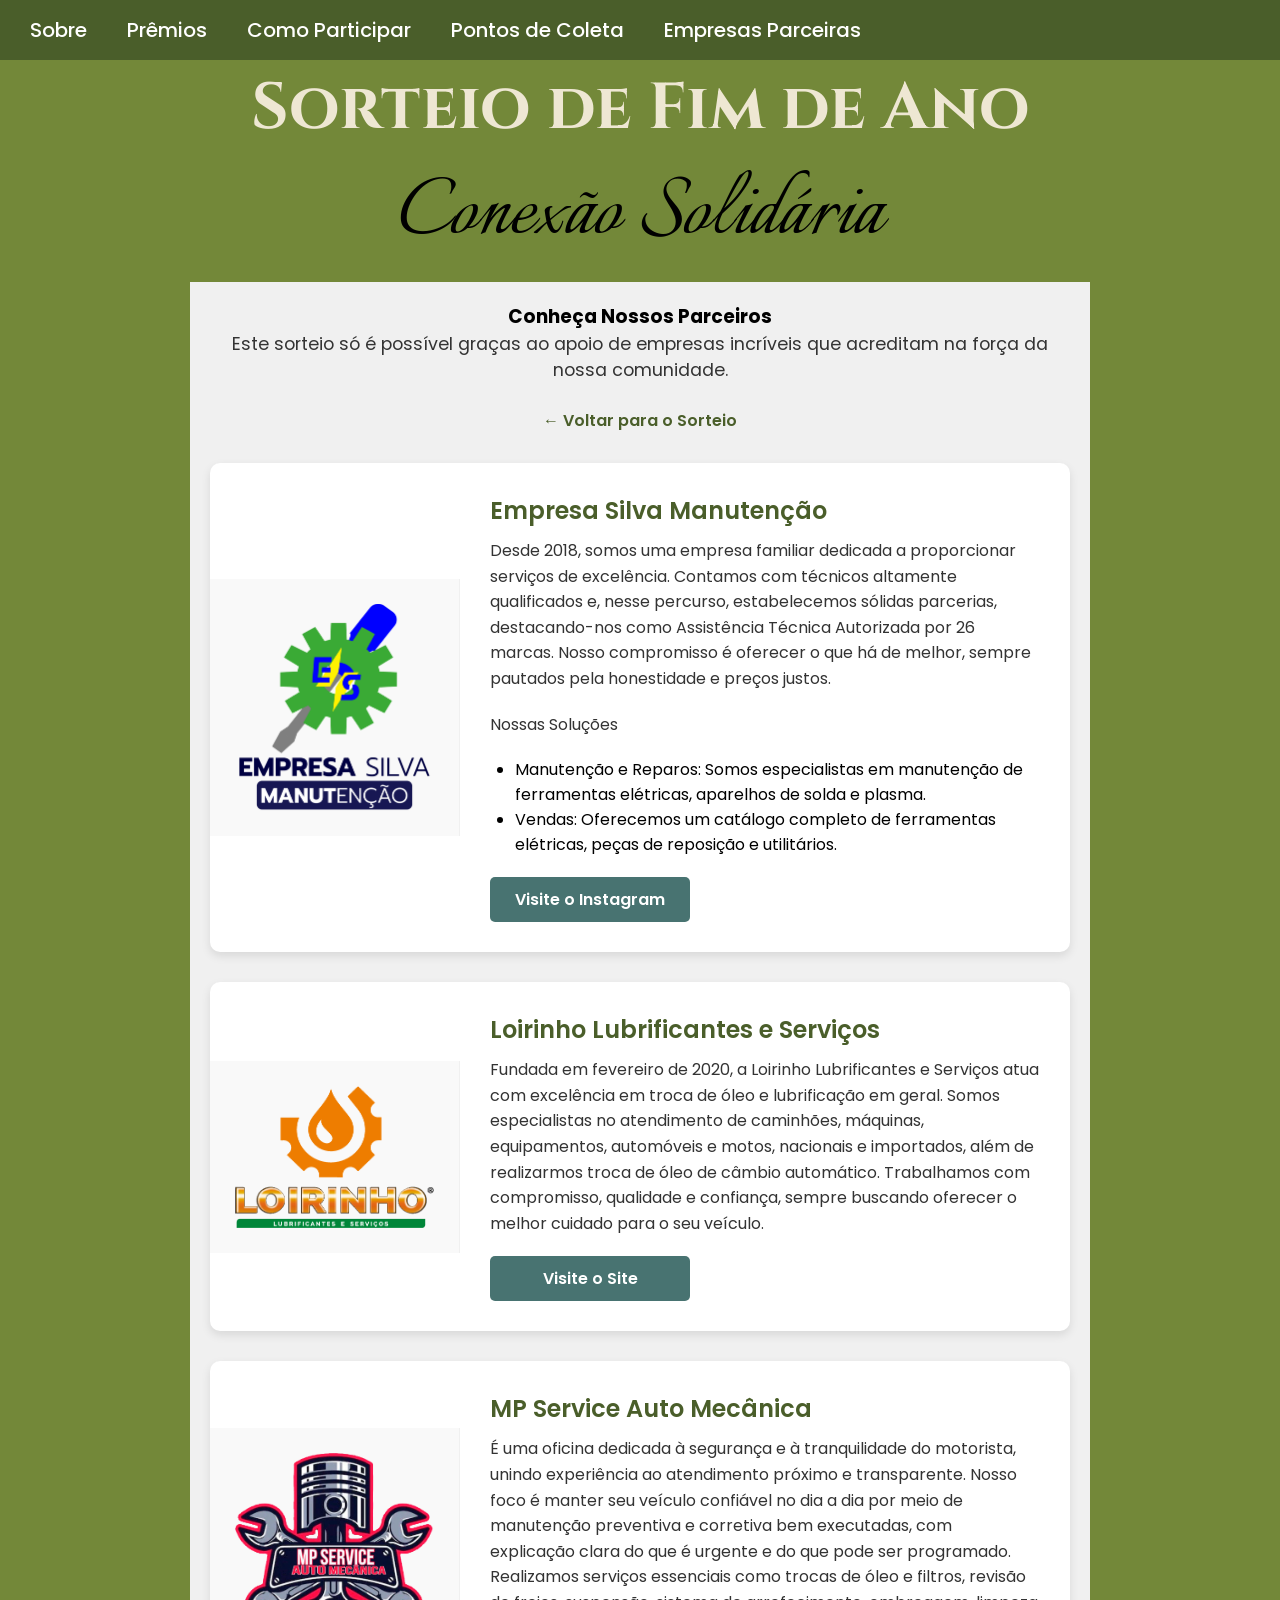
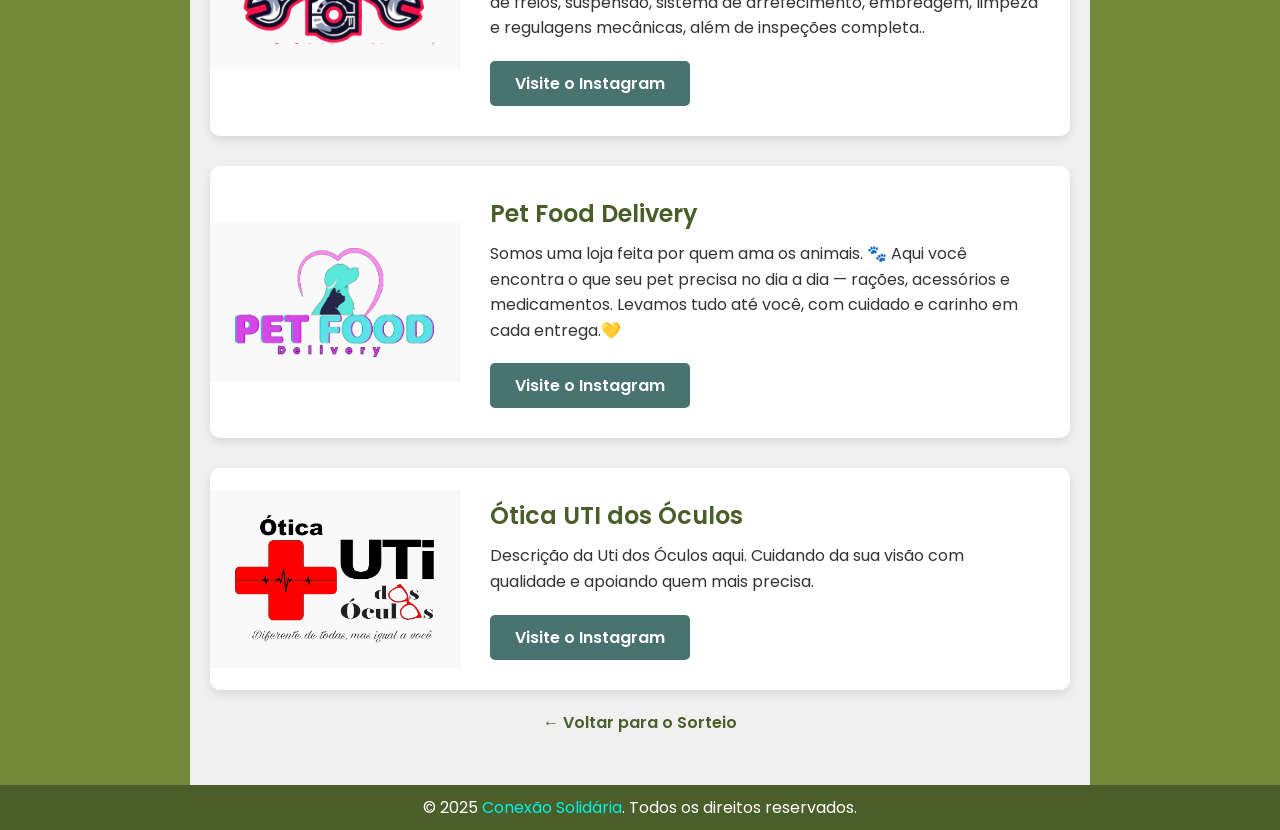
==== parceiros.html @ 74a0b7f2 "Add files via upload" ====
<!DOCTYPE html>
<html lang="pt-br">

<head>
    <meta charset="UTF-8">
    <meta name="viewport" content="width=device-width, initial-scale=1.0">
    <meta name="author" content="Enio Antonio S. Junior">

    <meta name="description"
        content="Conheça as empresas que estão apoiando o Sorteio de Fim de Ano Conexão Solidária.">

    <meta property="og:type" content="website">
    <meta property="og:url" content="https://conexao-solidaria-ptc.netlify.app/parceiros.html">
    <meta property="og:title" content="Nossos Parceiros - Conexão Solidária">
    <meta property="og:description"
        content="Conheça as empresas incríveis que estão apoiando o nosso Sorteio de Fim de Ano.">
    <meta property="og:image" content="https://conexao-solidaria-ptc.netlify.app/src/img/preview-social.png">

    <meta property="twitter:card" content="summary_large_image">
    <meta property="twitter:url" content="https://conexao-solidaria-ptc.netlify.app/parceiros.html">
    <meta property="twitter:title" content="Nossos Parceiros - Conexão Solidária">
    <meta property="twitter:description"
        content="Conheça as empresas incríveis que estão apoiando o nosso Sorteio de Fim de Ano.">
    <meta property="twitter:image" content="https://conexao-solidaria-ptc.netlify.app/src/img/preview-social.png">

    <link rel="icon" href="src/img/64x64.png" type="image/png">
    <link rel="stylesheet" href="src/css/reset.css">
    <link rel="stylesheet" href="src/css/style.css">
    <title>Parceiros - Conexão Solidária</title>
</head>

<body id="topo">
    <nav>
        <button class="hamburger" id="hamburger-button" aria-label="Menu">
            <span class="hamburger-line"></span>
            <span class="hamburger-line"></span>
            <span class="hamburger-line"></span>
        </button>

        <div class="nav-links" id="nav-links">
            <a href="index.html#sobre">Sobre</a>
            <a href="index.html#premios">Prêmios</a>
            <a href="index.html#como-participar">Como Participar</a>
            <a href="index.html#pontos-de-coleta">Pontos de Coleta</a>
            <a href="index.html#empresas-parceiras">Empresas Parceiras</a>
        </div>
    </nav>
    <header>
        <h1>Sorteio de Fim de Ano</h1>
        <h2>Conexão Solidária</h2>
    </header>

    <main class="partner-page-main">
        <h3>Conheça Nossos Parceiros</h3>
        <p class="partner-subtitulo">
            Este sorteio só é possível graças ao apoio de empresas incríveis
            que acreditam na força da nossa comunidade.
        </p>

        <a href="index.html" class="back-link">&larr; Voltar para o Sorteio</a>

        <div class="partner-cards-container">
            <article class="partner-card">
                <img src="src/img/logos/EmpresaSilva@300x.png" alt="Logo da Empresa Silva Manutenção">
                <div class="partner-card-info">
                    <h4>Empresa Silva Manutenção</h4>
                    <p>Desde 2018, somos uma empresa familiar dedicada a proporcionar serviços de excelência. Contamos
                        com técnicos altamente qualificados e, nesse percurso, estabelecemos sólidas parcerias,
                        destacando-nos como Assistência Técnica Autorizada por 26 marcas. Nosso compromisso é oferecer o
                        que há de melhor, sempre pautados pela honestidade e preços justos.</p>
                    <p>Nossas Soluções</p>
                    <ul>
                        <li>Manutenção e Reparos: Somos especialistas em manutenção de ferramentas elétricas, aparelhos
                            de
                            solda e plasma.</li>
                        <li>Vendas: Oferecemos um catálogo completo de ferramentas elétricas, peças de reposição e
                            utilitários.</li>
                    </ul>
                    <a href="https://www.instagram.com/empresasilvamanutencao?igsh=MXJiZjM1cW82eDZsZg=="
                        class="partner-link" target="_blank">Visite o Instagram</a>
                </div>
            </article>

            <article class="partner-card">
                <img src="src/img/logos/Loirinho@300x.png" alt="Logo da Loirinho Lubrificantes">
                <div class="partner-card-info">
                    <h4>Loirinho Lubrificantes e Serviços</h4>
                    <p>Fundada em fevereiro de 2020, a Loirinho Lubrificantes e Serviços atua com excelência em troca de
                        óleo e lubrificação em geral. Somos especialistas no atendimento de caminhões, máquinas,
                        equipamentos, automóveis e motos, nacionais e importados, além de realizarmos troca de óleo de
                        câmbio automático. Trabalhamos com compromisso, qualidade e confiança, sempre buscando oferecer
                        o melhor cuidado para o seu veículo.</p>
                    <a href="https://loirinholubrificantes.marcaweb.com.br" class="partner-link" target="_blank">Visite
                        o Site</a>
                </div>
            </article>

            <article class="partner-card">
                <img src="src/img/logos/MpService.png" alt="Logo da MP Service Auto Mecânica">
                <div class="partner-card-info">
                    <h4>MP Service Auto Mecânica</h4>
                    <p>É uma oficina dedicada à segurança e à tranquilidade do motorista, unindo experiência ao
                        atendimento próximo e transparente. Nosso foco é manter seu veículo confiável no dia a dia por
                        meio de manutenção preventiva e corretiva bem executadas, com explicação clara do que é urgente
                        e do que pode ser programado. Realizamos serviços essenciais como trocas de óleo e filtros,
                        revisão de freios, suspensão, sistema de arrefecimento, embreagem, limpeza e regulagens
                        mecânicas, além de inspeções completa..</p>
                    <a href="https://www.instagram.com/mp.automecanica_?igsh=YnUxN2Uwbm5pYXpt" class="partner-link"
                        target="_blank">Visite o Instagram</a>
                </div>
            </article>

            <article class="partner-card">
                <img src="src/img/logos/PetFoodDelivery.png" alt="Logo da Pet Food Delivery">
                <div class="partner-card-info">
                    <h4>Pet Food Delivery</h4>
                    <p>Somos uma loja feita por quem ama os animais. 🐾
                        Aqui você encontra o que seu pet precisa no dia a dia — rações, acessórios e medicamentos.
                        Levamos tudo até você, com cuidado e carinho em cada entrega.💛</p>
                    <a href="https://www.instagram.com/petf.ooddelivery?igsh=MTQxbnA5NXpmcWZzNg==" class="partner-link"
                        target="_blank">Visite o Instagram</a>
                </div>
            </article>

            <article class="partner-card">
                <img src="src/img/logos/UtiDosOculos.png" alt="Logo da Ótica UTI dos Óculos">
                <div class="partner-card-info">
                    <h4>Ótica UTI dos Óculos</h4>
                    <p>Descrição da Uti dos Óculos aqui. Cuidando da sua visão com
                        qualidade e apoiando quem mais precisa.</p>
                    <a href="https://www.instagram.com/utidosoculos_ptc?utm_source=qr&igsh=a2kxdjM2YWQzOGx4"
                        class="partner-link" target="_blank">Visite o Instagram</a>
                </div>
            </article>
        </div>

        <a href="index.html" class="back-link" style="margin-top: 20px;">&larr; Voltar para o Sorteio</a>
    </main>

    <footer>
        <p>© 2025 <a href="#">Conexão Solidária</a>. Todos os direitos reservados.</p>
    </footer>

    <a href="#topo" id="btnVoltarAoTopo">↑</a>
    <script>
        const btnVoltarAoTopo = document.getElementById("btnVoltarAoTopo");
        window.addEventListener("scroll", function () {
            let scrollPos = window.scrollY || document.documentElement.scrollTop;
            if (scrollPos > 200) {
                btnVoltarAoTopo.classList.add("mostrar");
            } else {
                btnVoltarAoTopo.classList.remove("mostrar");
            }
        });
    </script>

    <script>
        const hamburgerButton = document.getElementById('hamburger-button');
        const navLinks = document.getElementById('nav-links');
        hamburgerButton.addEventListener('click', function () {
            navLinks.classList.toggle('active');
        });
    </script>
</body>

</html>
---- src/css/style.css ----
@import url('https://fonts.googleapis.com/css2?family=Cinzel:wght@400..900&family=Italianno&family=Poppins:ital,wght@0,100;0,200;0,300;0,400;0,500;0,600;0,700;0,800;0,900;1,100;1,200;1,300;1,400;1,500;1,600;1,700;1,800;1,900&display=swap');

/* Adiciona rolagem suave ao clicar nos links da NAV */
html {
    scroll-behavior: smooth;
}

body {
    background: #738839;
    font-family: "Poppins", sans-serif;
    /* Evita que o conteúdo "cole" nas laterais em telas muito grandes */
    max-width: 2000px;
    margin: 0 auto;
}

/* ======================================= */
/* Estilos do NOVO Menu de Navegação (NAV) */
/* ======================================= */
nav {
    background: #4A5E2A;
    padding: 15px 30px;
    /* Mais padding */
    display: flex;
    /* Essencial para alinhar */
    justify-content: space-between;
    /* Links para a direita (em desktop) */
    align-items: center;
    position: relative;
    /* Para o menu flutuar abaixo */
}

/* Container dos links */
.nav-links {
    display: flex;
    /* Links lado a lado no desktop */
    gap: 40px;
    /* Espaço entre os links */
}

.nav-links a {
    color: white;
    text-decoration: none;
    font-size: 20px;
    font-weight: 500;
    transition: color 0.2s;
}

.nav-links a:hover {
    color: #EEE7D3;
    /* Cor mais clara no hover */
    text-decoration: underline;
}

/* Botão Hamburger (ESCONDIDO no desktop) */
.hamburger {
    display: none;
    /* Escondido por padrão */
    background: none;
    border: none;
    cursor: pointer;
    padding: 5px;
    display: none;
    /* Escondido no desktop */
    flex-direction: column;
    gap: 5px;
    /* Espaço entre as linhas */
}

.hamburger-line {
    display: block;
    width: 25px;
    height: 3px;
    background-color: white;
    border-radius: 2px;
}

/* FIM DOS ESTILOS DA NAV */


header {
    background: #738839;
    /* Mesmo fundo do body */
    color: white;
    padding: 5px 0;
    /* Adiciona espaço interno (vertical) */
    text-align: center;
    font-size: 24px;
    font-weight: 600;
}

header h1 {
    margin: 0;
    font-family: "Cinzel", serif;
    font-weight: 700;
    font-size: 65px;
    color: #EEE7D3;
    /* Cor do texto do h1 */
}

header h2 {
    margin: 0;
    color: black;
    font-family: "Italianno", cursive;
    font-weight: 400;
    font-size: 100px;
}

main {
    background: #F0F0F0;
    padding: 20px;
    min-height: 400px;
}

main section h3 {
    font-family: "Cinzel", serif;
    font-weight: 700;
    font-size: 28px;
    margin-bottom: 10px;
    text-align: center;
    /* Centraliza todos os títulos de seção */
}


/* ======================================= */
/* Estilos da Seção "Sobre"                */
/* ======================================= */

section#sobre {
    /* Centraliza o texto e o título da seção */
    text-align: center;

    /* Limita a largura do texto para melhor leitura em telas grandes */
    max-width: 800px;

    /* Centraliza o bloco de texto na página */
    margin: 0 auto 40px auto;
    /* (topo, auto, inferior, auto) */
}

section#sobre p {
    font-size: 1.1rem;
    /* Tamanho de fonte um pouco maior para destaque */
    line-height: 1.7;
    /* Espaçamento entre linhas (melhora leitura) */
    color: #333;
    /* Cor de texto mais suave que o preto puro */
    margin-bottom: 15px;
    /* Espaço entre os parágrafos */
}

/* ======================================= */
/* Estilos da Seção "Prêmios"              */
/* ======================================= */

section#premios {
    /* Centraliza o título "Prêmios" */
    text-align: center;
    margin-bottom: 40px;
    /* Espaço abaixo da seção inteira */
}

/* O container que agrupa os cards de prêmios */
.premios-container {
    display: flex;
    /* ATIVA O FLEXBOX! */
    justify-content: center;
    /* Centraliza os cards na página */
    flex-wrap: wrap;
    /* Permite que os cards quebrem a linha em telas menores */
    gap: 30px;
    /* Espaço entre os cards */
    padding-top: 20px;
    /* Espaço entre o título "Prêmios" e os cards */
}

/* O "Card" de cada prêmio (a tag <figure>) */
.premios-container figure {
    background-color: #FFFFFF;
    /* Fundo branco para o card */
    border-radius: 10px;
    /* Cantos arredondados */
    box-shadow: 0 4px 10px rgba(0, 0, 0, 0.1);
    /* Sombra suave */
    max-width: 300px;
    /* Largura máxima de cada card */
    flex-basis: 300px;
    /* Largura base de cada card */
    flex-grow: 1;
    /* Permite que o card cresça se houver espaço */
    overflow: hidden;
    /* Garante que a imagem não "vaze" dos cantos arredondados */
    display: flex;
    /* Flexbox interno para alinhar a legenda */
    flex-direction: column;
    /* Organiza o card (imagem em cima, legenda embaixo) */
}

/* A imagem dentro do card de prêmio */
.premios-container figure img {
    width: 100%;
    /* Imagem ocupa 100% da largura do card */
    height: 250px;
    /* ALTURA FIXA - Isso é o segredo para cards uniformes! */
    object-fit: cover;
    /* Faz a imagem cobrir o espaço sem distorcer (ela pode ser cortada) */
}

/* A legenda da imagem (<figcaption>) */
.premios-container figure figcaption {
    padding: 20px;
    font-size: 1.1rem;
    font-weight: 600;
    /* Texto em negrito */
    color: #333;
    text-align: center;

    /* Garante que a legenda fique na parte de baixo */
    margin-top: auto;
}


/* ======================================= */
/* BÔNUS: Estilo para o H5 que criamos     */
/* ======================================= */

section#como-participar article h5 {
    font-family: "Poppins", sans-serif;
    font-weight: 600;
    font-size: 18px;
    /* Um pouco menor que o h4 */
    color: #4A5E2A;
    /* Cor verde escura do seu tema */
    margin-top: 20px;
    /* Espaço acima (para separar da lista anterior) */
    margin-bottom: 10px;
}

/* ======================================= */
/* Estilos da Seção "Como Participar"      */
/* ======================================= */

section#como-participar {
    display: flex;
    flex-wrap: wrap;
    justify-content: center;
    gap: 20px;
    text-align: center;
    margin-bottom: 20px;
}

/* Estilo de "Card" para os dois <article> */
section#como-participar article {
    background-color: #FFFFFF;
    border-radius: 10px;
    padding: 25px;
    box-shadow: 0 4px 8px rgba(0, 0, 0, 0.1);
    text-align: left;
    flex-basis: 400px;
    flex-grow: 1;
    max-width: 500px;
}

/* Títulos dentro dos cards (h4) */
section#como-participar article h4 {
    font-family: "Poppins", sans-serif;
    font-weight: 600;
    font-size: 20px;
    color: #4A5E2A;
    margin-bottom: 15px;
}

/* Parágrafos dentro dos cards */
section#como-participar article p {
    font-size: 16px;
    line-height: 1.6;
    margin-bottom: 15px;
}

/* Listas de doação (ul) */
section#como-participar article ul {
    list-style-type: disc;
    margin-left: 25px;
    margin-bottom: 20px;
}

section#como-participar article ul li {
    margin-bottom: 8px;
}

/* ======================================= */
/* Estilos da Seção "Pontos de Coleta"     */
/* ======================================= */

section#pontos-de-coleta {
    text-align: center;
    margin-bottom: 40px;
}

p.coleta-subtitulo {
    font-size: 1.1rem;
    color: #333;
    margin-bottom: 25px;
    max-width: 600px;
    margin-left: auto;
    margin-right: auto;
}

.coleta-container {
    background-color: #FFFFFF;
    border-radius: 10px;
    box-shadow: 0 4px 10px rgba(0, 0, 0, 0.1);
    max-width: 700px;
    margin: 0 auto;
    padding: 20px 40px;
    text-align: left;
}

.coleta-container ul {
    list-style: none;
}

.coleta-container li {
    font-size: 1.1rem;
    padding: 20px 0;
    border-bottom: 1px solid #f0f0f0;
}

.coleta-container li:last-child {
    border-bottom: none;
}

.coleta-container li strong {
    display: block;
    font-weight: 600;
    font-size: 1.2rem;
    color: #333;
    margin-bottom: 5px;
}

.coleta-container li a {
    color: #4A5E2A;
    text-decoration: none;
    font-weight: 500;
    transition: color 0.2s;
}

.coleta-container li a:hover {
    color: #365a5f;
    text-decoration: underline;
}

/* ======================================= */
/* Estilos da Seção "Empresas Parceiras"   */
/* ======================================= */

/* Sua alteração de fundo branco e sombra foi mantida! */
section#empresas-parceiras {
    background: #ffffff;
    border-radius: 30px;
    padding: 10px 10px 10px 10px;
    text-align: center;
    margin: 20px 150px 0px 150px;
    box-shadow: 0 4px 8px rgba(0, 0, 0, 0.1);
}

section#empresas-parceiras img {
    width: 100px;
    height: auto;
}

section#empresas-parceiras button {
    background-color: #487371;
    color: white;
    border: none;
    padding: 10px 20px;
    border-radius: 5px;
    cursor: pointer;
    font-size: 16px;
    margin-top: 10px;
    transition: background-color 0.2s;
    /* Adiciona transição suave */
}

section#empresas-parceiras button a {
    color: white;
    text-decoration: none;
    font-weight: 700;
    font-size: 25px;
}

section#empresas-parceiras button:hover {
    background-color: #365a5f;
}

.logo-container {
    display: flex;
    flex-wrap: wrap;
    justify-content: center;
    align-items: center;
    gap: 20px;
    padding: 20px 0;
}

/* ======================================= */
/* Estilos do Rodapé                       */
/* ======================================= */

footer {
    background: #4A5E2A;
    color: white;
    text-align: center;
    padding: 10px 0;
    font-size: 16px;
}

footer p {
    margin: 0;
}

footer a {
    color: #00f1e5;
    text-decoration: none;
}

/* ======================================= */
/* Estilos da Página "Parceiros"           */
/* ======================================= */

main.partner-page-main {
    max-width: 900px;
    margin: 0 auto;
    text-align: center;
}

p.partner-subtitulo {
    font-size: 1.1rem;
    color: #333;
    margin-bottom: 25px;
}

.back-link {
    display: inline-block;
    font-size: 1rem;
    color: #4A5E2A;
    font-weight: 600;
    text-decoration: none;
    margin-bottom: 30px;
    transition: all 0.2s;
}

.back-link:hover {
    text-decoration: underline;
    transform: translateX(-5px);
}

.partner-cards-container {
    display: flex;
    flex-direction: column;
    gap: 30px;
}

.partner-card {
    background-color: #FFFFFF;
    border-radius: 10px;
    box-shadow: 0 4px 10px rgba(0, 0, 0, 0.1);
    display: flex;
    flex-direction: column;
    overflow: hidden;
    text-align: left;
}

.partner-card img {
    width: 100%;
    max-width: 300px;
    height: auto;
    object-fit: contain;
    align-self: center;
    padding: 20px;
    background-color: #f9f9f9;
}

.partner-card-info {
    padding: 25px;
    display: flex;
    flex-direction: column;
    height: 100%;
}

.partner-card-info h4 {
    font-family: "Poppins", sans-serif;
    font-weight: 600;
    font-size: 1.5rem;
    color: #4A5E2A;
    margin-bottom: 10px;
}

.partner-card-info p {
    font-size: 1rem;
    line-height: 1.6;
    color: #333;
    flex-grow: 1;
    margin-bottom: 20px;
}

.partner-card-info ul {
    list-style-type: disc;
    margin-left: 25px;
    margin-bottom: 20px;
}

.partner-link {
    display: inline-block;
    background-color: #487371;
    color: white;
    padding: 10px 15px;
    border-radius: 5px;
    text-decoration: none;
    font-weight: 600;
    text-align: center;
    transition: background-color 0.2s;
    margin-top: auto;
    max-width: 200px;
}

.partner-link:hover {
    background-color: #365a5f;
    color: white;
}

/* ================================================ */
/* MEDIA QUERY PARA RESPONSIVIDADE (PÁGINA PARCEIROS) */
/* ================================================ */

@media (min-width: 768px) {
    .partner-card {
        flex-direction: row;
    }

    .partner-card img {
        width: 250px;
        max-width: 250px;
        height: auto;
        border-right: 1px solid #f0f0f0;
        padding: 25px;
    }

    .partner-card-info {
        padding: 30px;
    }
}


/* ================================================ */
/* MEDIA QUERY PARA RESPONSIVIDADE (SITE INTEIRO)   */
/* ================================================ */

@media (max-width: 768px) {

    /* ======================================= */
    /* RESPONSIVIDADE DO NOVO MENU HAMBURGER   */
    /* ======================================= */

    /* 1. O botão hamburger APARECE no mobile */
    .hamburger {
        display: flex;
        /* Mostra o botão */
        z-index: 1001;
        /* Garante que fique na frente */
    }

    /* Posição correta dos links do desktop (centralizado) */
    nav {
        justify-content: center;
    }

    /* 2. O container de links é ESCONDIDO no mobile */
    .nav-links {
        display: none;
        /* Escondido por padrão */

        /* Configuração do menu "flutuante" */
        position: absolute;
        top: 100%;
        /* Começa logo abaixo da nav */
        left: 0;
        right: 0;

        background-color: #4A5E2A;
        /* Mesma cor de fundo */
        width: 100%;
        padding: 20px;
        box-shadow: 0 4px 8px rgba(0, 0, 0, 0.2);
    }

    /* 3. A classe 'active' que o JS vai adicionar */
    .nav-links.active {
        display: block;
        /* MOSTRA o menu */
    }

    /* 4. Links dentro do menu mobile (empilhados) */
    .nav-links a {
        display: block;
        /* Links um abaixo do outro */
        padding: 15px;
        text-align: center;
        border-bottom: 1px solid rgba(255, 255, 255, 0.1);
    }

    .nav-links a:last-child {
        border-bottom: none;
    }

    /* FIM DO CSS DO MENU HAMBURGER */


    /* 2. Ajusta os Títulos do Cabeçalho */
    header h1 {
        font-size: 40px;
        /* Reduz de 65px */
    }

    header h2 {
        font-size: 60px;
        /* Reduz de 100px */
    }

    /* 3. Ajusta o Padding Principal e Fontes */
    main {
        padding: 15px;
        /* Reduz o padding lateral de 20px */
    }

    main section h3 {
        font-size: 24px;
        /* Reduz o título das seções */
    }

    /* 4. Remove a margem lateral da seção de parceiros */
    section#empresas-parceiras {
        /* Remove as margens laterais fixas de 150px */
        margin: 20px 15px 0px 15px;
        padding: 15px;
    }

    section#empresas-parceiras button a {
        font-size: 18px;
        /* Diminui o botão de parceiros */
    }

    /* 5. Ajusta o card da lista de coleta */
    .coleta-container {
        padding: 15px 20px;
        /* Menos padding lateral no card */
    }

    /* 6. Ajusta os cards de "Como Participar" */
    section#como-participar article {
        /* Remove a largura base para o card se ajustar */
        flex-basis: 100%;
        padding: 20px;
    }

    /* 7. Ajusta os cards de "Prêmios" */
    .premios-container figure {
        /* Remove a largura base para o card se ajustar */
        flex-basis: 100%;
        max-width: 100%;
    }

    /* 8. Ajusta o padding da página de parceiros no mobile */
    main.partner-page-main {
        padding: 15px;
    }
}

.voltar-ao-topo {
    margin-top: 10px;
    /* Adiciona um espaço acima do link */
}

.voltar-ao-topo a {
    color: #00f1e5;
    /* Mesma cor do outro link do rodapé */
    text-decoration: none;
    font-weight: 600;
}

.voltar-ao-topo a:hover {
    text-decoration: underline;
}

/* ======================================= */
/* Estilo do Botão "Voltar ao Topo"        */
/* ======================================= */

#btnVoltarAoTopo {
    display: flex;
    /* Para centralizar a seta */
    justify-content: center;
    align-items: center;

    position: fixed;
    /* Fica fixo na tela */
    bottom: 20px;
    /* 20px de distância do rodapé */
    right: 20px;
    /* 20px de distância da direita */

    width: 50px;
    /* Tamanho do círculo */
    height: 50px;
    background-color: #4A5E2A;
    /* Cor verde do seu tema */
    color: #FFFFFF;
    /* Cor da seta (branca) */

    border-radius: 50%;
    /* Deixa o botão redondo */
    text-decoration: none;
    /* Remove o sublinhado do link */
    font-size: 24px;
    /* Tamanho da seta */
    font-weight: bold;
    box-shadow: 0 2px 5px rgba(0, 0, 0, 0.3);
    /* Sombra suave */
    z-index: 1000;
    /* Garante que ele fique acima de tudo */

    /* --- A MÁGICA COMEÇA AQUI --- */

    /* 1. Oculto por padrão */
    opacity: 0;
    visibility: hidden;

    /* 2. Animação suave de "surgir" */
    transition: opacity 0.3s, visibility 0.3s;
}

/* 3. A classe que o JavaScript vai adicionar */
#btnVoltarAoTopo.mostrar {
    opacity: 1;
    visibility: visible;
}

/* ESTA É A CHAVE '}' EXTRA QUE VOCÊ PRECISA DELETAR NO SEU ARQUIVO ORIGINAL.
   NESTE CÓDIGO ELA FOI REMOVIDA.
*/
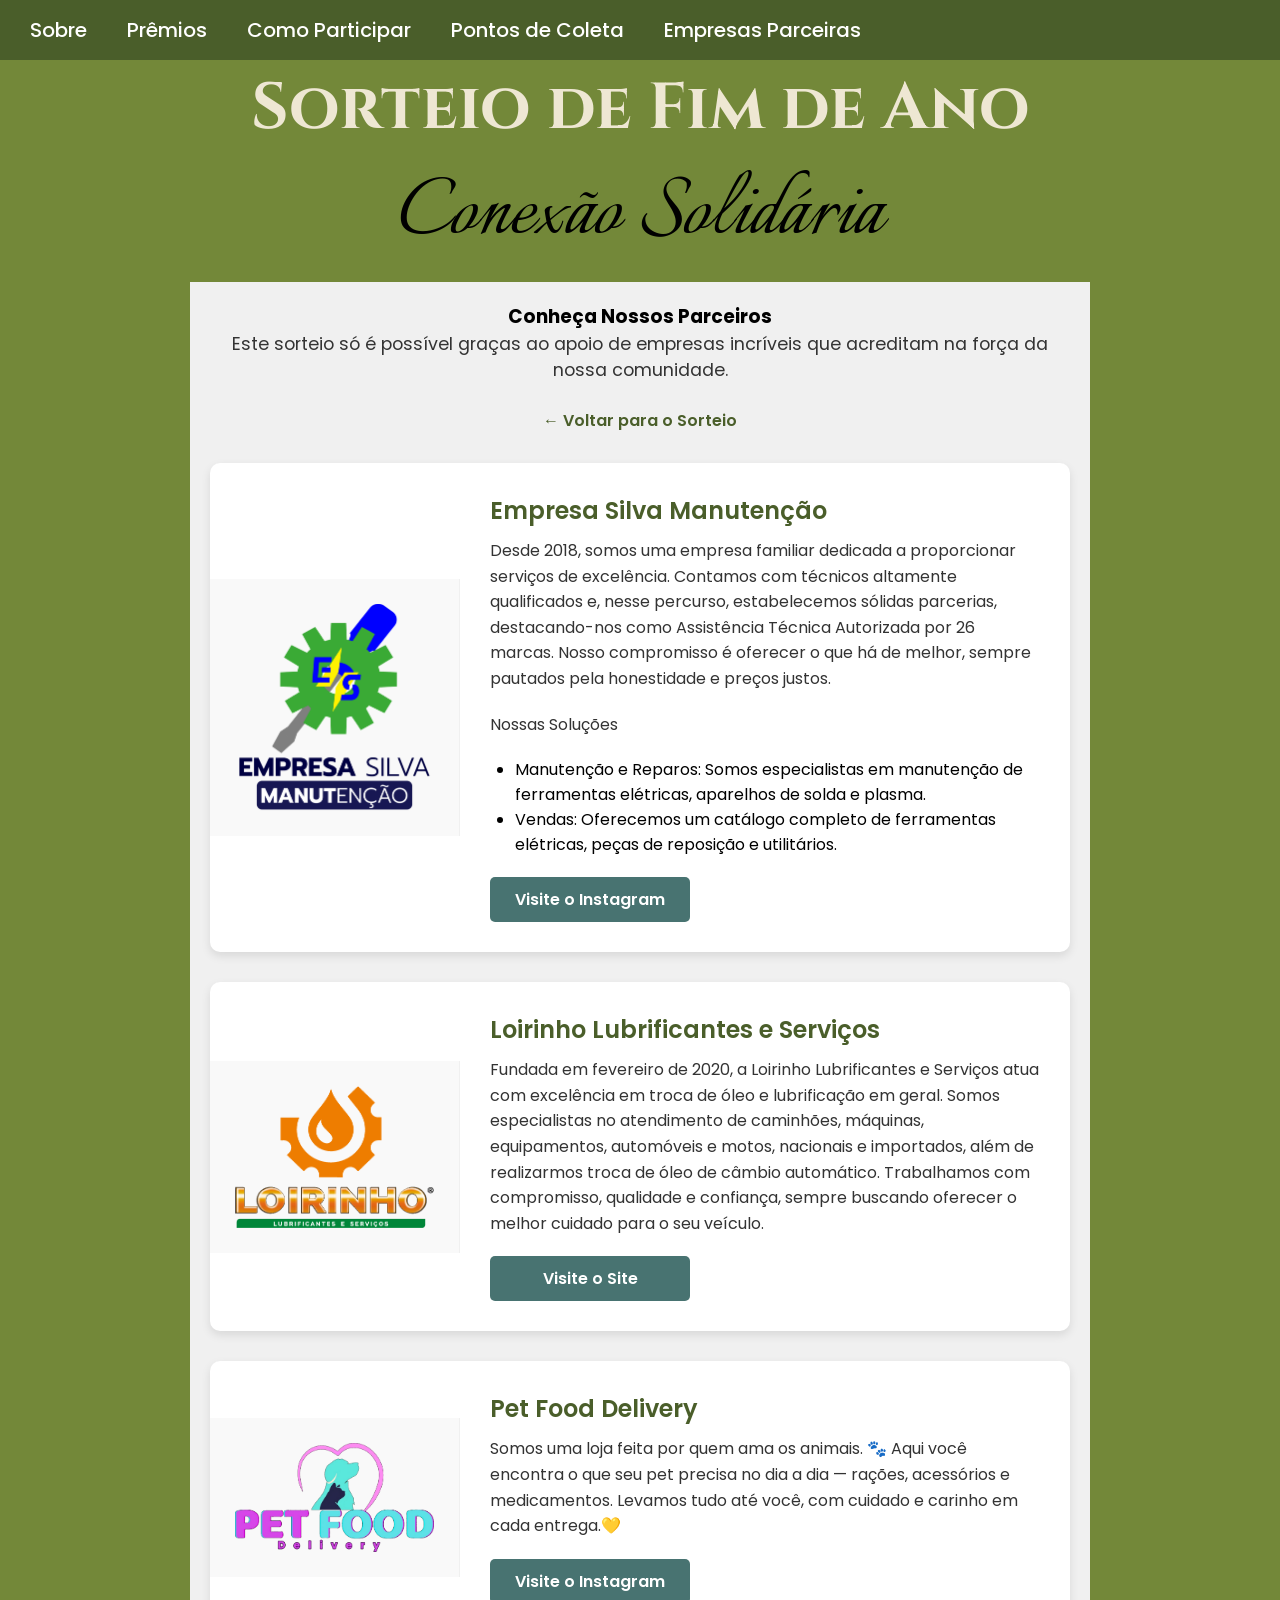
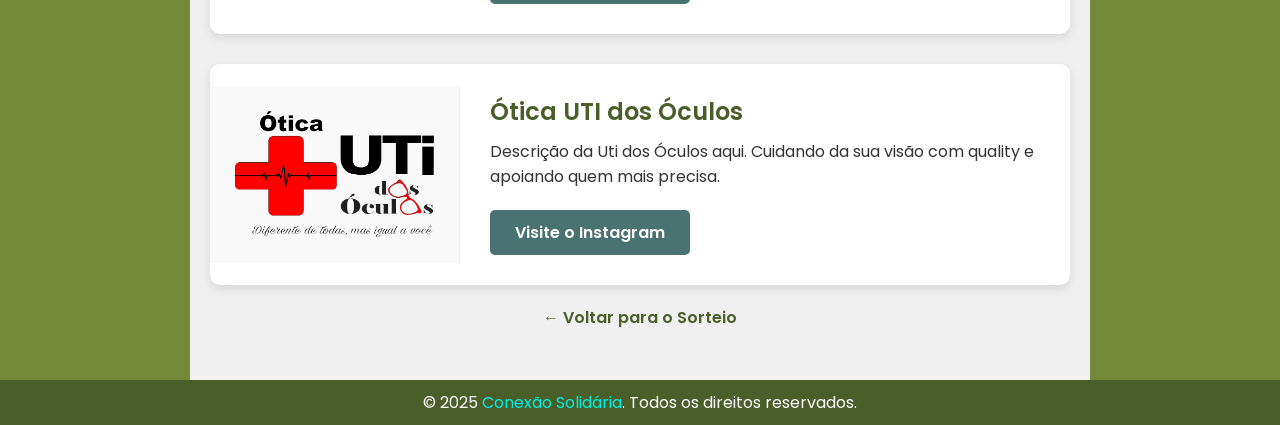
==== commit 1e15de82: "Refactor parceiros.html for improved structure" ====
--- a/parceiros.html
+++ b/parceiros.html
@@ -96,21 +96,6 @@
             </article>
 
             <article class="partner-card">
-                <img src="src/img/logos/MpService.png" alt="Logo da MP Service Auto Mecânica">
-                <div class="partner-card-info">
-                    <h4>MP Service Auto Mecânica</h4>
-                    <p>É uma oficina dedicada à segurança e à tranquilidade do motorista, unindo experiência ao
-                        atendimento próximo e transparente. Nosso foco é manter seu veículo confiável no dia a dia por
-                        meio de manutenção preventiva e corretiva bem executadas, com explicação clara do que é urgente
-                        e do que pode ser programado. Realizamos serviços essenciais como trocas de óleo e filtros,
-                        revisão de freios, suspensão, sistema de arrefecimento, embreagem, limpeza e regulagens
-                        mecânicas, além de inspeções completa..</p>
-                    <a href="https://www.instagram.com/mp.automecanica_?igsh=YnUxN2Uwbm5pYXpt" class="partner-link"
-                        target="_blank">Visite o Instagram</a>
-                </div>
-            </article>
-
-            <article class="partner-card">
                 <img src="src/img/logos/PetFoodDelivery.png" alt="Logo da Pet Food Delivery">
                 <div class="partner-card-info">
                     <h4>Pet Food Delivery</h4>
@@ -127,7 +112,7 @@
                 <div class="partner-card-info">
                     <h4>Ótica UTI dos Óculos</h4>
                     <p>Descrição da Uti dos Óculos aqui. Cuidando da sua visão com
-                        qualidade e apoiando quem mais precisa.</p>
+                        quality e apoiando quem mais precisa.</p>
                     <a href="https://www.instagram.com/utidosoculos_ptc?utm_source=qr&igsh=a2kxdjM2YWQzOGx4"
                         class="partner-link" target="_blank">Visite o Instagram</a>
                 </div>
@@ -163,4 +148,4 @@
     </script>
 </body>
 
-</html>+</html>
--- a/src/css/style.css
+++ b/src/css/style.css
@@ -288,6 +288,62 @@
 }
 
 /* ======================================= */
+/* Estilos da Lista de Instagram           */
+/* ("Como Participar")                     */
+/* ======================================= */
+
+/* 1. Seleciona APENAS a lista (ul) dentro do 
+      artigo "Como funciona" */
+section#como-participar article[aria-labelledby="como-funciona-titulo"] ul {
+    list-style-type: none;
+    /* Remove as bolinhas */
+    margin-left: 0;
+    /* Remove o recuo da lista */
+    margin-top: 15px;
+    /* Adiciona um espaço acima da lista */
+
+    /* Faz os links ficarem lado a lado */
+    display: flex;
+    flex-wrap: wrap;
+    /* Deixa quebrar a linha em telas pequenas */
+    gap: 10px;
+    /* Espaço entre os links */
+}
+
+/* 2. Zera a margem dos itens da lista (li) */
+section#como-participar article[aria-labelledby="como-funciona-titulo"] li {
+    margin-bottom: 0;
+}
+
+/* 3. Estiliza o link (a) como uma "pílula" */
+section#como-participar article[aria-labelledby="como-funciona-titulo"] a {
+    display: block;
+    padding: 8px 12px;
+    background-color: #f0f0f0;
+    /* Fundo cinza claro (já que o card é branco) */
+    border: 1px solid #ddd;
+    /* Borda sutil */
+    border-radius: 20px;
+    /* Cantos bem arredondados */
+    text-decoration: none;
+    color: #4A5E2A;
+    /* Cor verde do seu tema */
+    font-weight: 500;
+    font-size: 14px;
+    transition: all 0.2s;
+    /* Animação suave */
+}
+
+/* 4. Efeito hover (ao passar o mouse) */
+section#como-participar article[aria-labelledby="como-funciona-titulo"] a:hover {
+    background-color: #4A5E2A;
+    /* Fica verde */
+    color: #FFFFFF;
+    /* Com texto branco */
+    border-color: #4A5E2A;
+}
+
+/* ======================================= */
 /* Estilos da Seção "Pontos de Coleta"     */
 /* ======================================= */
 
@@ -745,4 +801,4 @@
 
 /* ESTA É A CHAVE '}' EXTRA QUE VOCÊ PRECISA DELETAR NO SEU ARQUIVO ORIGINAL.
    NESTE CÓDIGO ELA FOI REMOVIDA.
-*/+*/
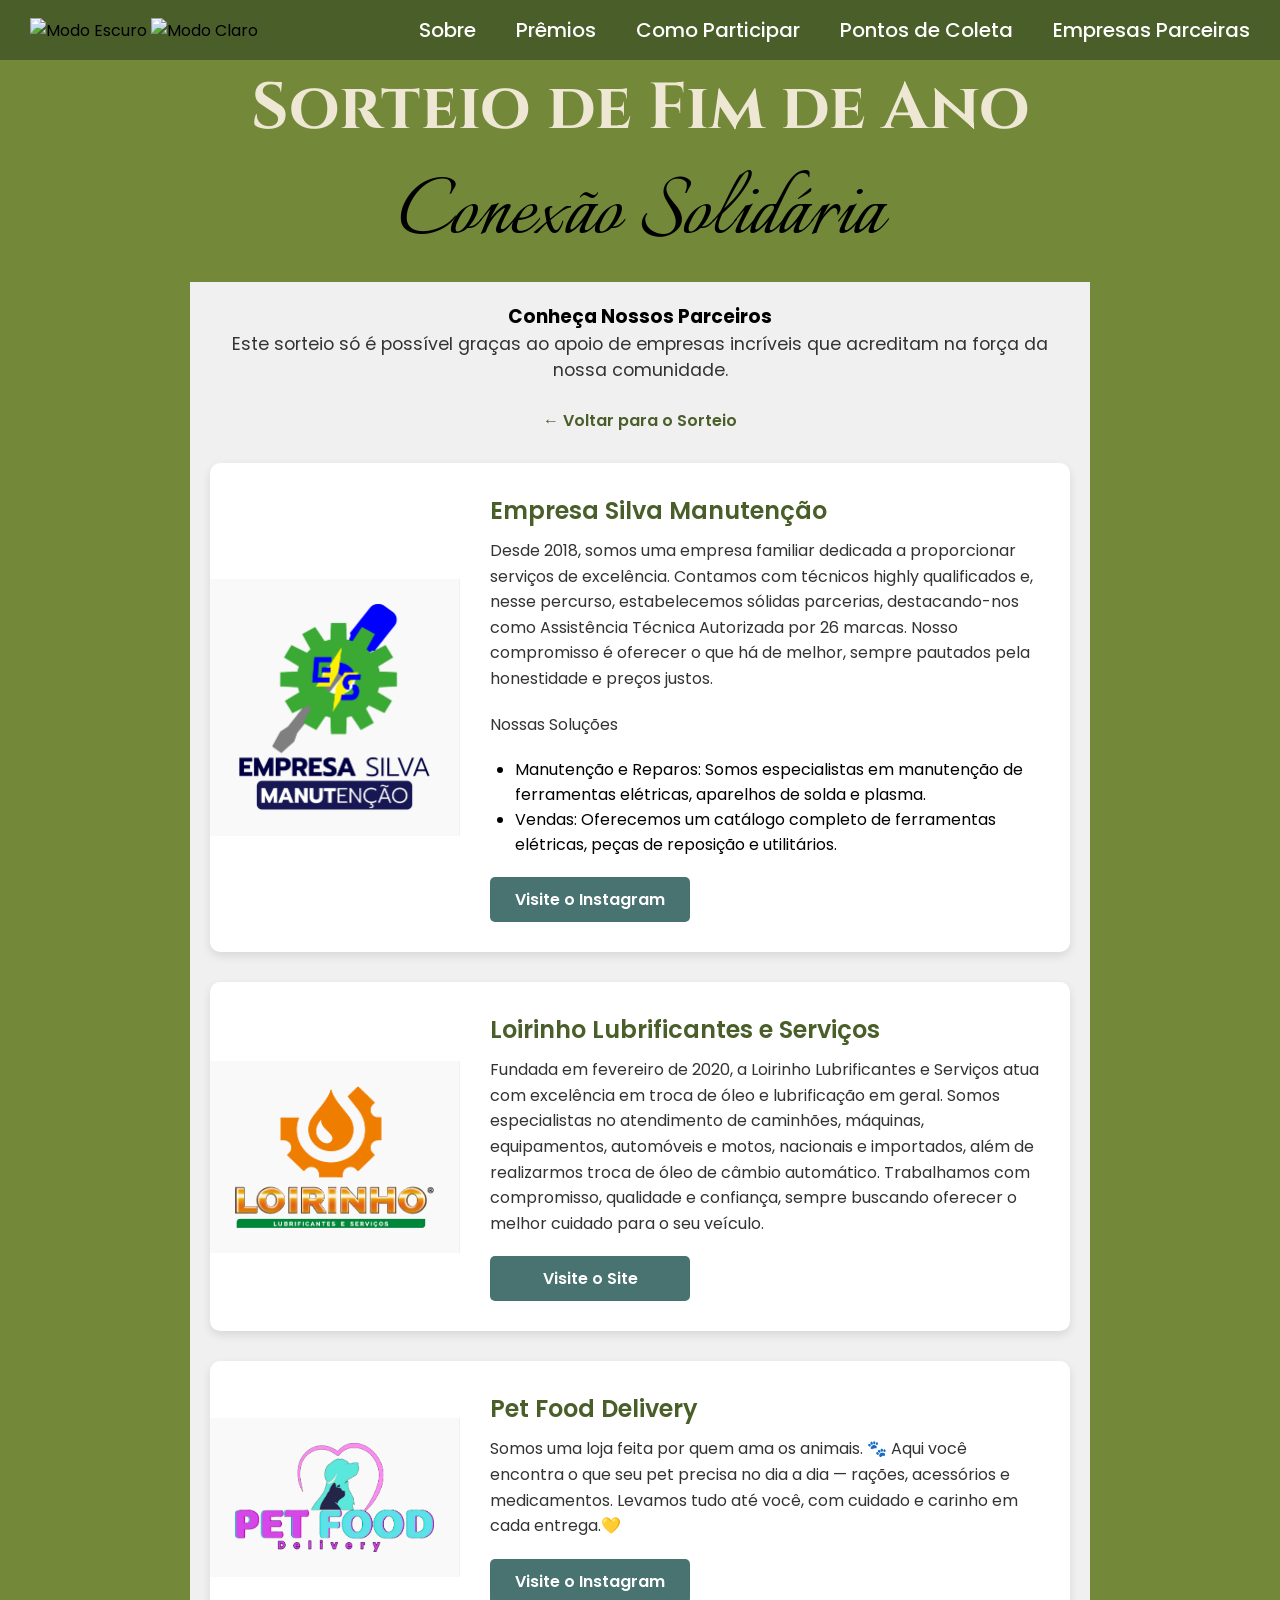
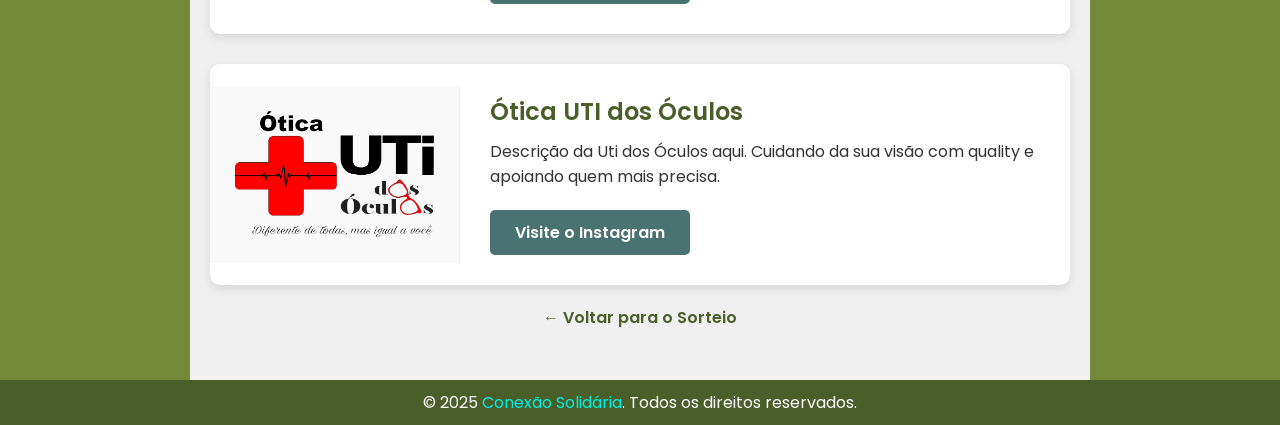
==== commit 14a128f3: "Refactor parceiros.html structure and add dark mode icons" ====
--- a/parceiros.html
+++ b/parceiros.html
@@ -37,6 +37,11 @@
             <span class="hamburger-line"></span>
         </button>
 
+        <div class="toggle-icons">
+            <img src="src/img/modoEscuro.png" alt="Modo Escuro" id="darkModeIcon" class="mode-icon">
+            <img src="src/img/modoClaro.png" alt="Modo Claro" id="lightModeIcon" class="mode-icon">
+        </div>
+
         <div class="nav-links" id="nav-links">
             <a href="index.html#sobre">Sobre</a>
             <a href="index.html#premios">Prêmios</a>
@@ -65,7 +70,7 @@
                 <div class="partner-card-info">
                     <h4>Empresa Silva Manutenção</h4>
                     <p>Desde 2018, somos uma empresa familiar dedicada a proporcionar serviços de excelência. Contamos
-                        com técnicos altamente qualificados e, nesse percurso, estabelecemos sólidas parcerias,
+                        com técnicos highly qualificados e, nesse percurso, estabelecemos sólidas parcerias,
                         destacando-nos como Assistência Técnica Autorizada por 26 marcas. Nosso compromisso é oferecer o
                         que há de melhor, sempre pautados pela honestidade e preços justos.</p>
                     <p>Nossas Soluções</p>
@@ -127,25 +132,9 @@
     </footer>
 
     <a href="#topo" id="btnVoltarAoTopo">↑</a>
-    <script>
-        const btnVoltarAoTopo = document.getElementById("btnVoltarAoTopo");
-        window.addEventListener("scroll", function () {
-            let scrollPos = window.scrollY || document.documentElement.scrollTop;
-            if (scrollPos > 200) {
-                btnVoltarAoTopo.classList.add("mostrar");
-            } else {
-                btnVoltarAoTopo.classList.remove("mostrar");
-            }
-        });
-    </script>
 
-    <script>
-        const hamburgerButton = document.getElementById('hamburger-button');
-        const navLinks = document.getElementById('nav-links');
-        hamburgerButton.addEventListener('click', function () {
-            navLinks.classList.toggle('active');
-        });
-    </script>
+    <script src="src/js/main.js"></script>
+
 </body>
 
 </html>
